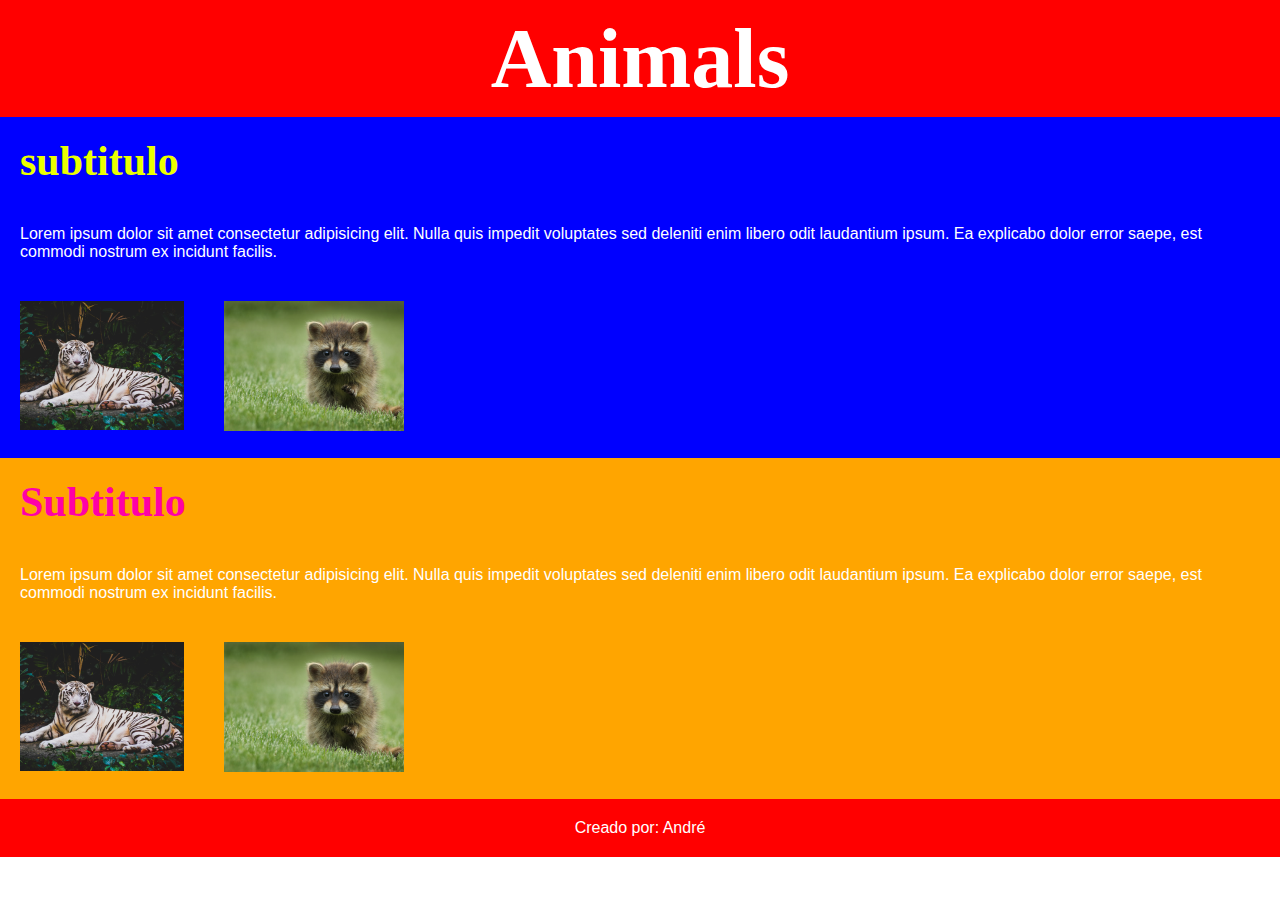
==== index.html @ 8914f717 "Sesion3-s3 final" ====
<!DOCTYPE html>
<html lang="en">

<head>
  <meta charset="UTF-8">
  <meta name="viewport" content="width=device-width, initial-scale=1.0">
  <title>Animals</title>
  <link href="./styles/main.css" type="text/css" rel="stylesheet" />
</head>

<body>
  <header>
    <h1>Animals</h1>
  </header>
  <main>
    <section class="sub-1">
      <h2>subtitulo</h2>
      <p>Lorem ipsum dolor sit amet consectetur adipisicing elit. Nulla quis impedit voluptates sed deleniti enim libero
        odit laudantium ipsum. Ea explicabo dolor error saepe, est commodi nostrum ex incidunt facilis.</p>
      <div>
        <figure>
          <img src="./images/animal1.png" alt="Tigre blanco">
        </figure>
        <figure>
          <img src="./images/animal2.png" alt="mapache">
        </figure>
      </div>
    </section>
    <section class="sub-2">
      <h2>Subtitulo</h2>
      <p>Lorem ipsum dolor sit amet consectetur adipisicing elit. Nulla quis impedit voluptates sed deleniti enim libero
        odit laudantium ipsum. Ea explicabo dolor error saepe, est commodi nostrum ex incidunt facilis.</p>
      <div>
        <figure>
          <img src="./images/animal1.png" alt="Tigre blanco">
        </figure>
        <figure>
          <img src="./images/animal2.png" alt="mapache">
        </figure>
      </div>
    </section>
  </main>
  <footer>
    <p>Creado por: André</p>
  </footer>

</body>

</html>
---- styles/main.css ----
/*Globals*/
* {
  margin: 0;
}
p {
  font-family: arial;
  font-size: 16px;
  padding: 20px;
}

h2 {
  padding: 20px;
}

/*Estilos de header */
header {
  background-color: red;
  text-align: center;
  color: white;
  padding: 10px;
  font-size: 42px;
}

/*Estilos de section 1*/
.sub-1 {
  background-color: blue;
  color: white;
  font-size: 28px;

}

.sub-1 h2 {
  color: #ebff00;
  
}

.sub-1 div {
  display: flex;
  
}

.sub-1 div figure {
  padding: 20px;
}

/*Estilos Section 2 */
.sub-2 {
  background-color: orange;
  color: white;
  font-size: 28px;
}

.sub-2 h2 {
  color: #FF00A8;
}

.sub-2 div {
  display: flex;
}

.sub-2 div figure {
  padding: 20px;
}

/*Estilos de footer */
footer {
  background-color: red;
  color: white;
  text-align: center;
}
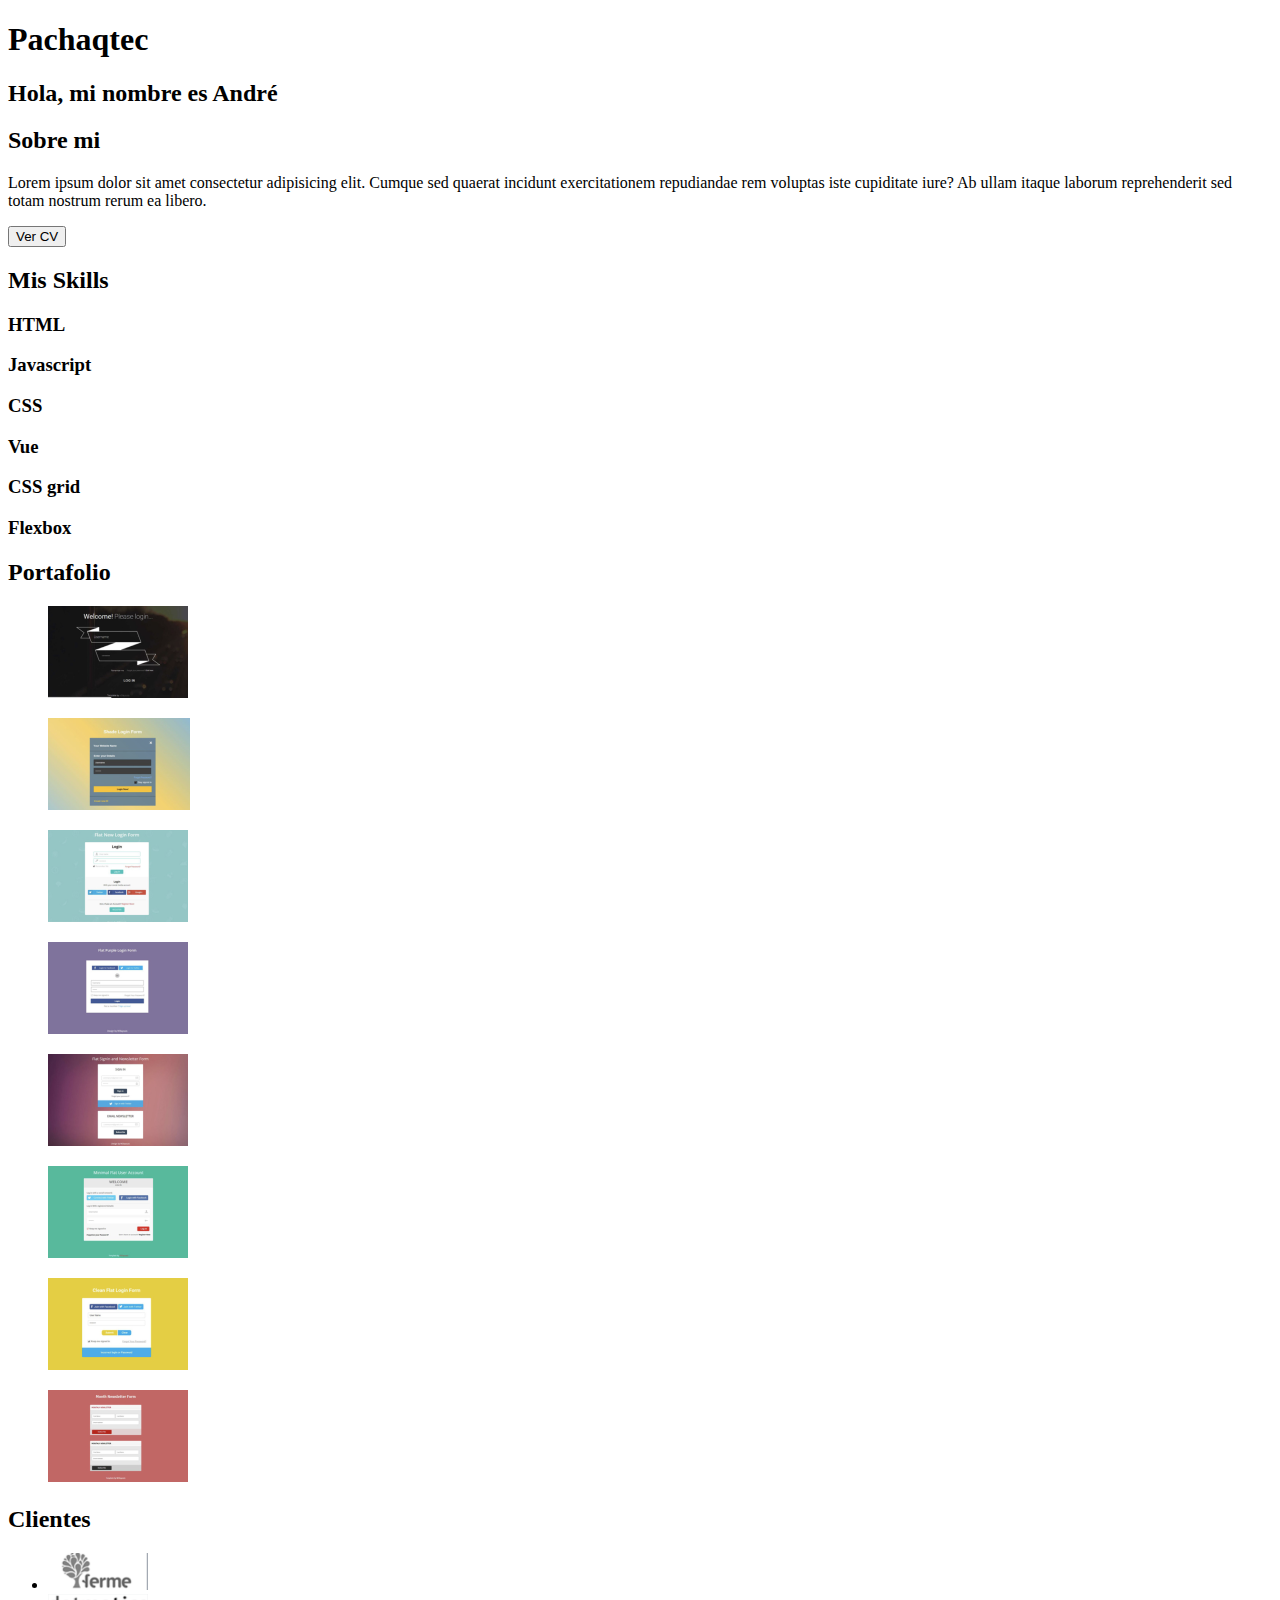
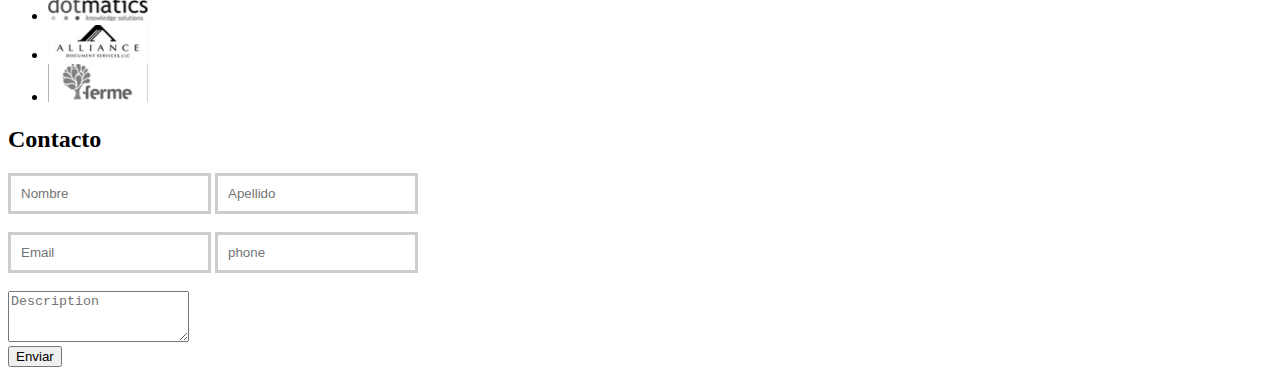
==== commit 114a53ba: "Casi se termina la validación del formulario" ====
--- a/index.html
+++ b/index.html
@@ -4,45 +4,107 @@
 <head>
   <meta charset="UTF-8">
   <meta name="viewport" content="width=device-width, initial-scale=1.0">
-  <title>Animals</title>
+  <title>Portafolio</title>
   <link href="./styles/main.css" type="text/css" rel="stylesheet" />
 </head>
 
 <body>
-  <header>
-    <h1>Animals</h1>
-  </header>
   <main>
-    <section class="sub-1">
-      <h2>subtitulo</h2>
-      <p>Lorem ipsum dolor sit amet consectetur adipisicing elit. Nulla quis impedit voluptates sed deleniti enim libero
-        odit laudantium ipsum. Ea explicabo dolor error saepe, est commodi nostrum ex incidunt facilis.</p>
+    <section class="pachaqtec">
+      <h1>Pachaqtec</h1>
+      <h2>Hola, mi nombre es André</h2>
+    </section>
+    <section class="sobre-mi">
+      <h2>Sobre mi</h2>
+      <p>Lorem ipsum dolor sit amet consectetur adipisicing elit. Cumque sed quaerat incidunt exercitationem repudiandae
+        rem voluptas iste cupiditate iure? Ab ullam itaque laborum reprehenderit sed totam nostrum rerum ea libero.</p>
+      <button>Ver CV</button>
+    </section>
+    <section class="skills">
+      <h2>Mis Skills</h2>
       <div>
+        <div>
+          <h3>HTML</h3>
+          <div></div>
+          <div></div>
+        </div>
+        <div>
+          <h3>Javascript</h3>
+          <div></div>
+          <div></div>
+        </div>
+        <div>
+          <h3>CSS</h3>
+          <div></div>
+          <div></div>
+        </div>
+        <div>
+          <h3>Vue</h3>
+          <div></div>
+          <div></div>
+        </div>
+        <div>
+          <h3>CSS grid</h3>
+          <div></div>
+          <div></div>
+        </div>
+        <div>
+          <h3>Flexbox</h3>
+          <div></div>
+          <div></div>
+        </div>
+      </div>
+    </section>
+    <section class="portafolio">
+      <h2>Portafolio</h2>
+      <div class="imagenes">
         <figure>
-          <img src="./images/animal1.png" alt="Tigre blanco">
+          <img src="./images/Iport-1.png" alt="portafolio-1">
         </figure>
         <figure>
-          <img src="./images/animal2.png" alt="mapache">
+          <img src="./images/Iport-2.png" alt="portafolio-2">
+        </figure>
+        <figure>
+          <img src="./images/Iport-3.png" alt="portafolio-3">
+        </figure>
+        <figure>
+          <img src="./images/Iport-4.png" alt="portafolio-4">
+        </figure>
+        <figure>
+          <img src="./images/Iport-5.png" alt="portafolio-5">
+        </figure>
+        <figure>
+          <img src="./images/Iport-6.png" alt="portafolio-6">
+        </figure>
+        <figure>
+          <img src="./images/Iport-7.png" alt="portafolio-7">
+        </figure>
+        <figure>
+          <img src="./images/Iport-8.png" alt="portafolio-8">
         </figure>
       </div>
     </section>
-    <section class="sub-2">
-      <h2>Subtitulo</h2>
-      <p>Lorem ipsum dolor sit amet consectetur adipisicing elit. Nulla quis impedit voluptates sed deleniti enim libero
-        odit laudantium ipsum. Ea explicabo dolor error saepe, est commodi nostrum ex incidunt facilis.</p>
-      <div>
-        <figure>
-          <img src="./images/animal1.png" alt="Tigre blanco">
-        </figure>
-        <figure>
-          <img src="./images/animal2.png" alt="mapache">
-        </figure>
-      </div>
+    <section class="clientes">
+      <h2>Clientes</h2>
+      <ul>
+        <li><img src="./images/Icli-1.png" width="100" alt="cliente-1"></li>
+        <li><img src="./images/Icli-2.png" width="100" alt="cliente-2"></li>
+        <li><img src="./images/Icli-3.png" width="100" alt="cliente-3"></li>
+        <li><img src="./images/Icli-4.png" width="100" alt="cliente-4"></li>
+      </ul>
     </section>
+    <footer>
+      <h2>Contacto</h2>
+      <form action="#">
+        <input type="text" name="us-name" placeholder="Nombre" required pattern="[A-Za-Z]+">
+        <input type="text" name="us-lastname" placeholder="Apellido" required pattern="[A-Za-Z]+"><br><br>
+        <input type="email" name="us-email" placeholder="Email" required>
+        <input type="tel" name="us-phone" placeholder="phone" required pattern="[0-9]{3}-[0-9]{2}-[0-9]{3}"><br><br>
+        <textarea name="us-comments" cols="20" rows="3" placeholder="Description" required pattern="[A-Za-Z]+"></textarea><br>
+        <button>Enviar</button>
+      </form>
+    </footer>
   </main>
-  <footer>
-    <p>Creado por: André</p>
-  </footer>
 
 </body>
 
--- a/styles/main.css
+++ b/styles/main.css
@@ -1,70 +1,20 @@
-/*Globals*/
-* {
-  margin: 0;
+input:valid:focus {
+  background: green;
 }
-p {
-  font-family: arial;
-  font-size: 16px;
+
+input:invalid:focus {
+  background: red;
+}
+
+input {
+  padding: 10px;
+  border: 3px solid #cdcdcd;
+}
+
+input[type="number"] {
   padding: 20px;
 }
 
-h2 {
-  padding: 20px;
-}
-
-/*Estilos de header */
-header {
-  background-color: red;
-  text-align: center;
-  color: white;
-  padding: 10px;
-  font-size: 42px;
-}
-
-/*Estilos de section 1*/
-.sub-1 {
-  background-color: blue;
-  color: white;
-  font-size: 28px;
-
-}
-
-.sub-1 h2 {
-  color: #ebff00;
-  
-}
-
-.sub-1 div {
-  display: flex;
-  
-}
-
-.sub-1 div figure {
-  padding: 20px;
-}
-
-/*Estilos Section 2 */
-.sub-2 {
-  background-color: orange;
-  color: white;
-  font-size: 28px;
-}
-
-.sub-2 h2 {
-  color: #FF00A8;
-}
-
-.sub-2 div {
-  display: flex;
-}
-
-.sub-2 div figure {
-  padding: 20px;
-}
-
-/*Estilos de footer */
-footer {
-  background-color: red;
-  color: white;
-  text-align: center;
-}
+label {
+  margin-left: 10px;
+}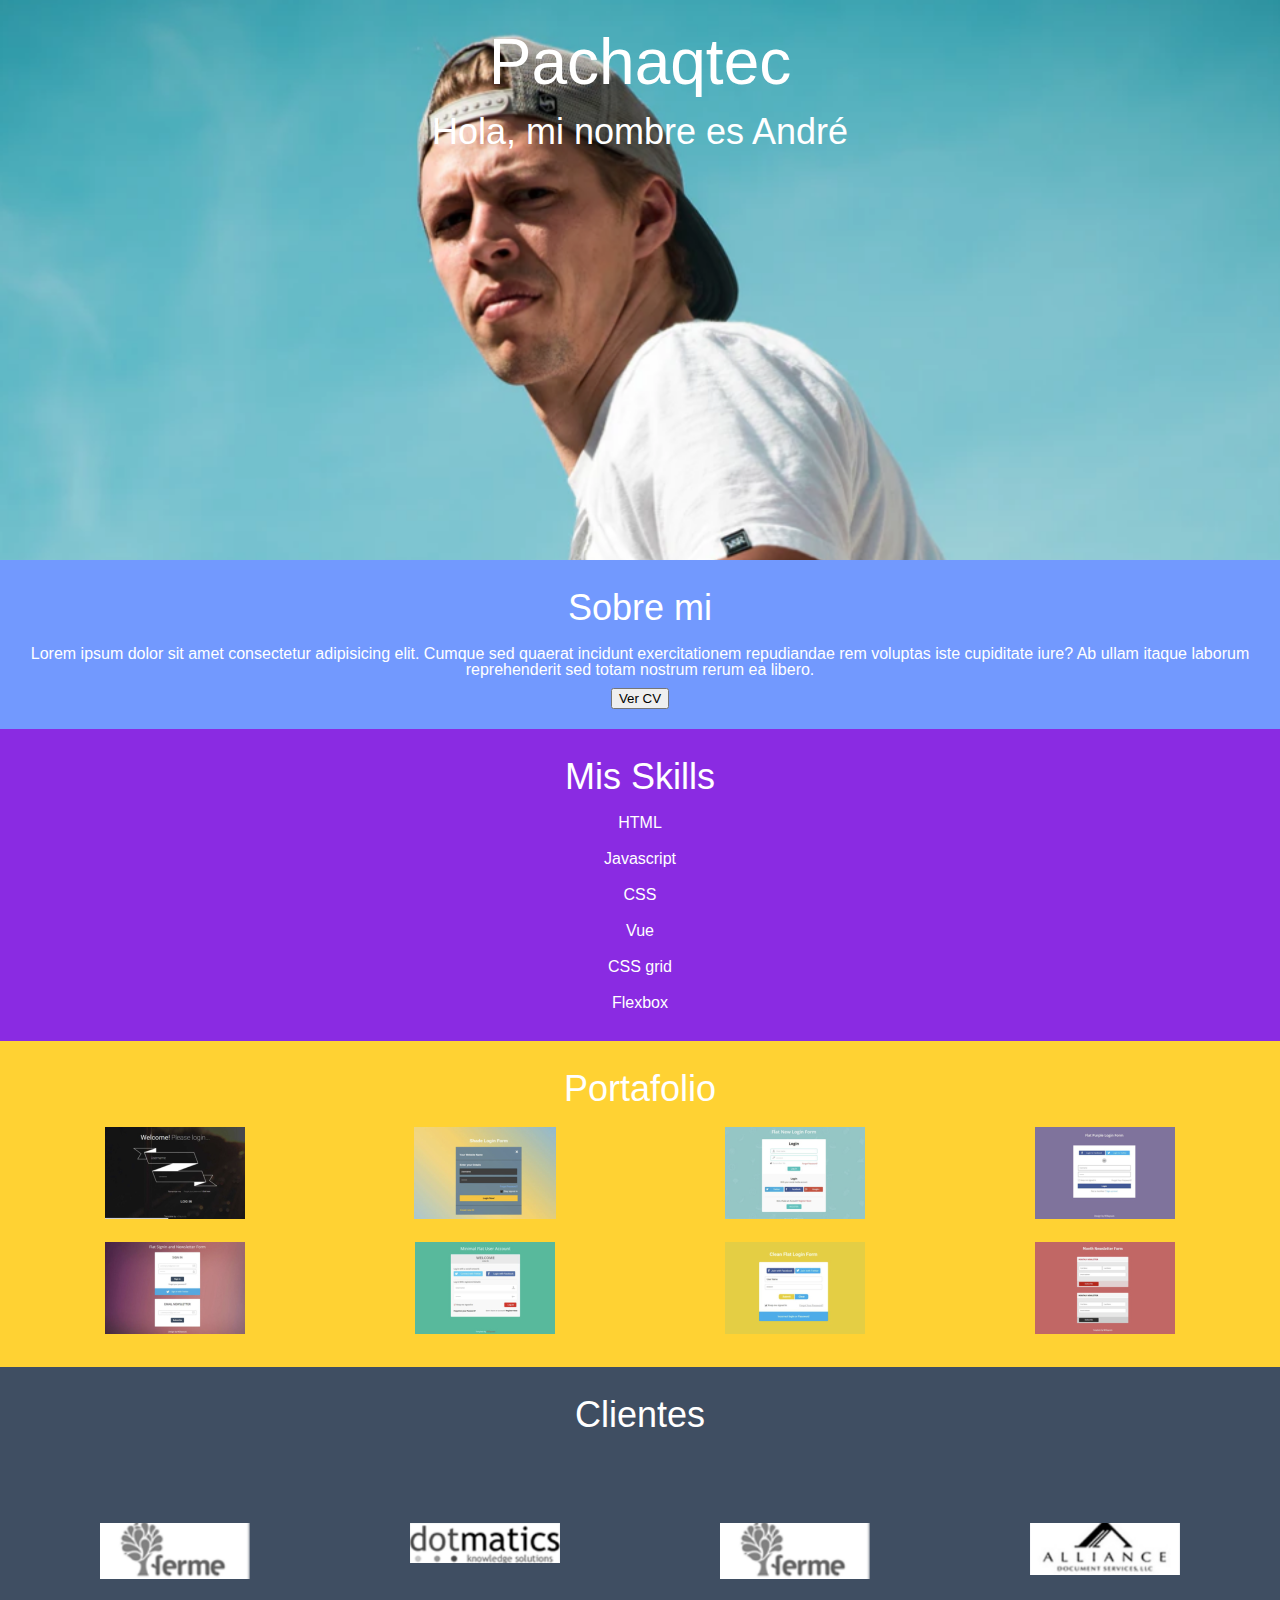
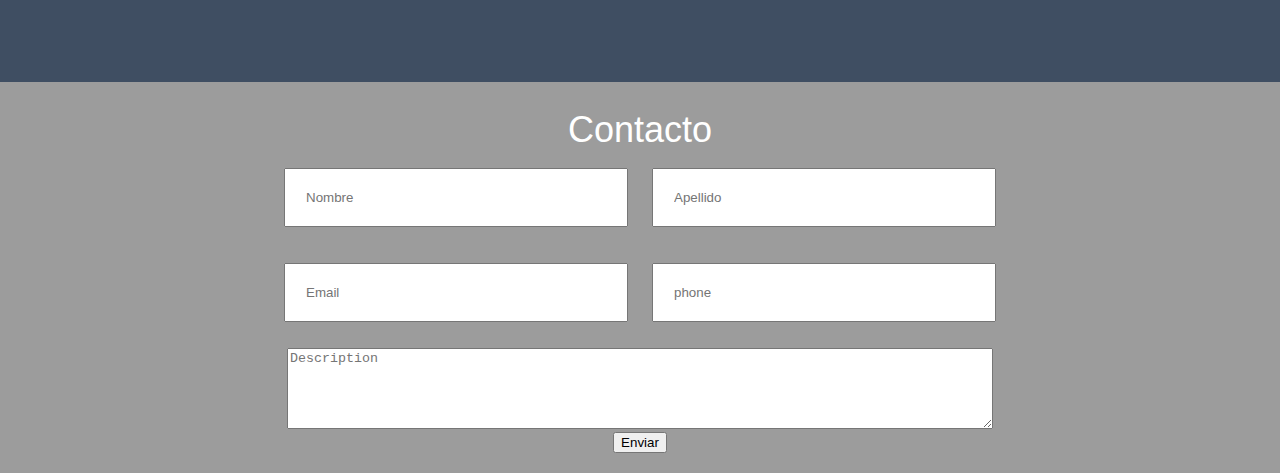
==== commit 89f9aed6: "Se realizo mejoras en el estilo de la página" ====
--- a/index.html
+++ b/index.html
@@ -5,12 +5,13 @@
   <meta charset="UTF-8">
   <meta name="viewport" content="width=device-width, initial-scale=1.0">
   <title>Portafolio</title>
-  <link href="./styles/main.css" type="text/css" rel="stylesheet" />
+  <link href="./styles/reset.css" rel="stylesheet"/>
+  <link href="./styles/main.css" type="text/css" rel="stylesheet"/>
 </head>
 
 <body>
   <main>
-    <section class="pachaqtec">
+    <section class="banner">
       <h1>Pachaqtec</h1>
       <h2>Hola, mi nombre es André</h2>
     </section>
@@ -87,20 +88,20 @@
     <section class="clientes">
       <h2>Clientes</h2>
       <ul>
-        <li><img src="./images/Icli-1.png" width="100" alt="cliente-1"></li>
-        <li><img src="./images/Icli-2.png" width="100" alt="cliente-2"></li>
-        <li><img src="./images/Icli-3.png" width="100" alt="cliente-3"></li>
-        <li><img src="./images/Icli-4.png" width="100" alt="cliente-4"></li>
+        <li><img src="./images/Icli-1.png" width="150" alt="cliente-1"></li>
+        <li><img src="./images/Icli-2.png" width="150" alt="cliente-2"></li>
+        <li><img src="./images/Icli-1.png" width="150" alt="cliente-3"></li>
+        <li><img src="./images/Icli-3.png" width="150" alt="cliente-4"></li>
       </ul>
     </section>
     <footer>
       <h2>Contacto</h2>
       <form action="#">
-        <input type="text" name="us-name" placeholder="Nombre" required pattern="[A-Za-Z]+">
-        <input type="text" name="us-lastname" placeholder="Apellido" required pattern="[A-Za-Z]+"><br><br>
+        <input type="text" name="us-name" placeholder="Nombre" required pattern="[A-Za-z]+">
+        <input type="text" name="us-lastname" placeholder="Apellido" required pattern="[A-Za-z]+"><br><br>
         <input type="email" name="us-email" placeholder="Email" required>
-        <input type="tel" name="us-phone" placeholder="phone" required pattern="[0-9]{3}-[0-9]{2}-[0-9]{3}"><br><br>
-        <textarea name="us-comments" cols="20" rows="3" placeholder="Description" required pattern="[A-Za-Z]+"></textarea><br>
+        <input type="tel" name="us-phone" placeholder="phone" required pattern="\d{9}"><br><br>
+        <textarea name="us-comments" cols="30" rows="5" placeholder="Description" required pattern="[A-Za-z]+"></textarea><br>
         <button>Enviar</button>
       </form>
     </footer>
--- a/styles/main.css
+++ b/styles/main.css
@@ -1,20 +1,88 @@
-input:valid:focus {
-  background: green;
+/*Globals*/
+h2 {
+  font-size: 36px;
 }
 
-input:invalid:focus {
-  background: red;
+body {
+  text-align: center;
+}
+
+section {
+  padding: 20px;
+}
+
+h1,
+h2,
+h3,
+p {
+  color: white;
+  padding: 10px;
+  font-family: Helvetica;
+}
+
+/*Estilo de la Sección 1 */
+.banner {
+  background-image: url('../images/banner.png');
+  background-position: center;
+  background-repeat: no-repeat;
+  background-size: cover;
+  padding-bottom: 400px;
+}
+
+.banner h1 {
+  font-size: 64px;
+}
+
+/*Estilo de la Sección 2 */
+.sobre-mi {
+  background-color: #7299fe;
+}
+
+/*Estilo de la Sección 3 */
+.skills {
+  background-color: blueviolet;
+}
+
+/*Estilo de la Sección 4 */
+.portafolio {
+  background-color: #ffd233;
+}
+
+.portafolio .imagenes {
+  display: grid;
+  grid-template-columns: 1fr 1fr 1fr 1fr;
+}
+
+.portafolio .imagenes figure {
+  padding: 10px;
+}
+
+/*Estilo de la Sección 5 */
+.clientes {
+  background-color: #3f4e62;
+}
+
+.clientes ul {
+  display: flex;
+  list-style-type: none ;
+}
+
+.clientes ul li {
+  padding: 80px;
+}
+
+/*Estilo del footer */
+footer {
+  background-color: #9c9c9c;
+  padding: 20px;
 }
 
 input {
-  padding: 10px;
-  border: 3px solid #cdcdcd;
+  padding: 20px;
+  width: 300px;
+  margin: 10px
 }
 
-input[type="number"] {
-  padding: 20px;
-}
-
-label {
-  margin-left: 10px;
+textarea {
+  width: 700px;
 }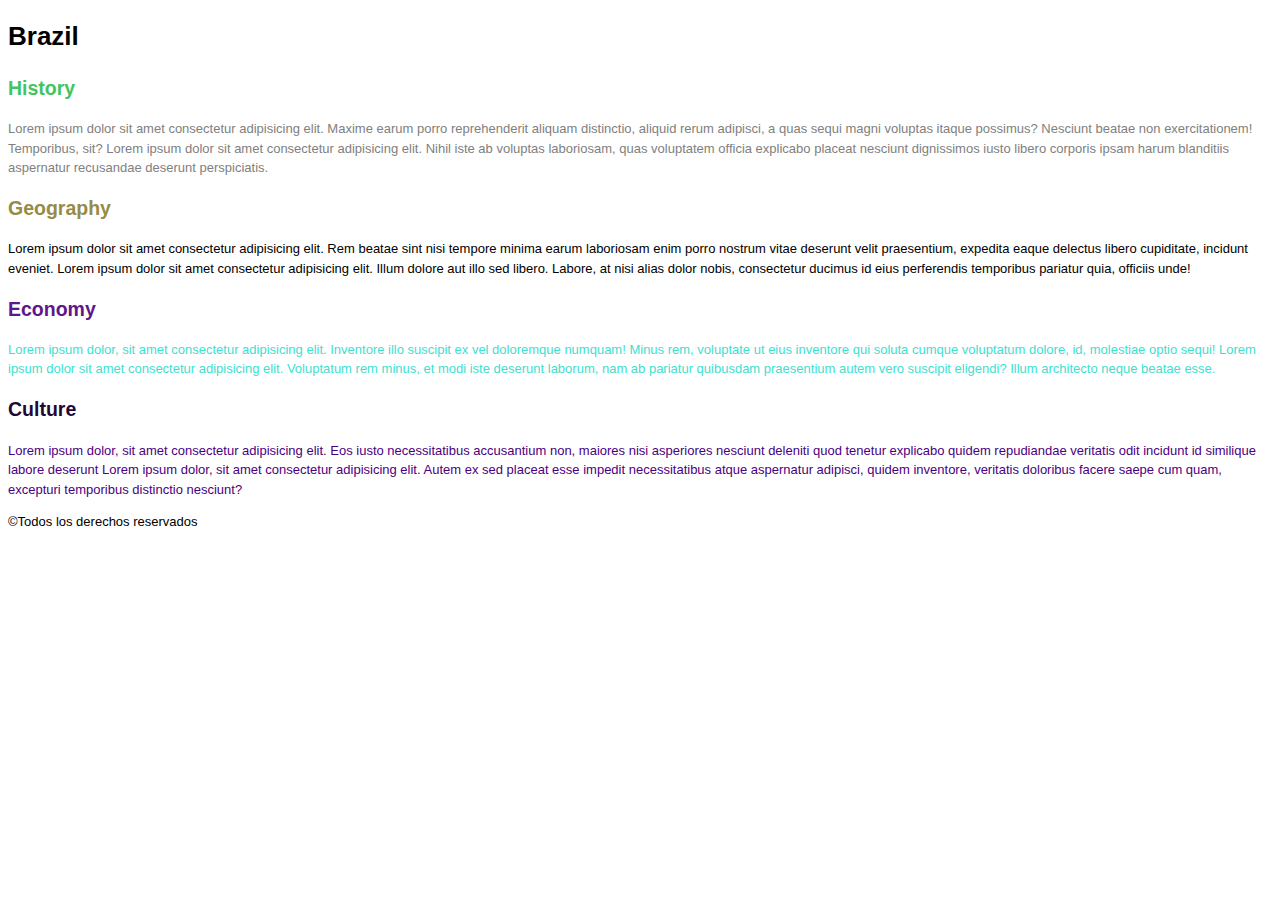
==== commit 3d286353: "Estilos y colores de css" ====
--- a/index.html
+++ b/index.html
@@ -4,109 +4,47 @@
 <head>
   <meta charset="UTF-8">
   <meta name="viewport" content="width=device-width, initial-scale=1.0">
-  <title>Portafolio</title>
-  <link href="./styles/reset.css" rel="stylesheet"/>
-  <link href="./styles/main.css" type="text/css" rel="stylesheet"/>
+  <title>Brazil</title>
+  <link href="./styles/main.css" rel="stylesheet"/>
 </head>
 
 <body>
   <main>
-    <section class="banner">
-      <h1>Pachaqtec</h1>
-      <h2>Hola, mi nombre es André</h2>
+    <h1>Brazil</h1>
+    <section class="history">
+      <h2>History</h2>
+      <p>Lorem ipsum dolor sit amet consectetur adipisicing elit. Maxime earum porro reprehenderit aliquam distinctio,
+        aliquid rerum adipisci, a quas sequi magni voluptas itaque possimus? Nesciunt beatae non exercitationem!
+        Temporibus, sit? Lorem ipsum dolor sit amet consectetur adipisicing elit. Nihil iste ab voluptas laboriosam,
+        quas voluptatem officia explicabo placeat nesciunt dignissimos iusto libero corporis ipsam harum blanditiis
+        aspernatur recusandae deserunt perspiciatis.</p>
     </section>
-    <section class="sobre-mi">
-      <h2>Sobre mi</h2>
-      <p>Lorem ipsum dolor sit amet consectetur adipisicing elit. Cumque sed quaerat incidunt exercitationem repudiandae
-        rem voluptas iste cupiditate iure? Ab ullam itaque laborum reprehenderit sed totam nostrum rerum ea libero.</p>
-      <button>Ver CV</button>
+    <section class="geography">
+      <h2>Geography</h2>
+      <p>Lorem ipsum dolor sit amet consectetur adipisicing elit. Rem beatae sint nisi tempore minima earum laboriosam
+        enim porro nostrum vitae deserunt velit praesentium, expedita eaque delectus libero cupiditate, incidunt
+        eveniet. Lorem ipsum dolor sit amet consectetur adipisicing elit. Illum dolore aut illo sed libero. Labore, at
+        nisi alias dolor nobis, consectetur ducimus id eius perferendis temporibus pariatur quia, officiis unde!</p>
     </section>
-    <section class="skills">
-      <h2>Mis Skills</h2>
-      <div>
-        <div>
-          <h3>HTML</h3>
-          <div></div>
-          <div></div>
-        </div>
-        <div>
-          <h3>Javascript</h3>
-          <div></div>
-          <div></div>
-        </div>
-        <div>
-          <h3>CSS</h3>
-          <div></div>
-          <div></div>
-        </div>
-        <div>
-          <h3>Vue</h3>
-          <div></div>
-          <div></div>
-        </div>
-        <div>
-          <h3>CSS grid</h3>
-          <div></div>
-          <div></div>
-        </div>
-        <div>
-          <h3>Flexbox</h3>
-          <div></div>
-          <div></div>
-        </div>
-      </div>
+    <section class="economy">
+      <h2>Economy</h2>
+      <p>Lorem ipsum dolor, sit amet consectetur adipisicing elit. Inventore illo suscipit ex vel doloremque numquam!
+        Minus rem, voluptate ut eius inventore qui soluta cumque voluptatum dolore, id, molestiae optio sequi! Lorem
+        ipsum dolor sit amet consectetur adipisicing elit. Voluptatum rem minus, et modi iste deserunt laborum, nam ab
+        pariatur quibusdam praesentium autem vero suscipit eligendi? Illum architecto neque beatae esse.</p>
     </section>
-    <section class="portafolio">
-      <h2>Portafolio</h2>
-      <div class="imagenes">
-        <figure>
-          <img src="./images/Iport-1.png" alt="portafolio-1">
-        </figure>
-        <figure>
-          <img src="./images/Iport-2.png" alt="portafolio-2">
-        </figure>
-        <figure>
-          <img src="./images/Iport-3.png" alt="portafolio-3">
-        </figure>
-        <figure>
-          <img src="./images/Iport-4.png" alt="portafolio-4">
-        </figure>
-        <figure>
-          <img src="./images/Iport-5.png" alt="portafolio-5">
-        </figure>
-        <figure>
-          <img src="./images/Iport-6.png" alt="portafolio-6">
-        </figure>
-        <figure>
-          <img src="./images/Iport-7.png" alt="portafolio-7">
-        </figure>
-        <figure>
-          <img src="./images/Iport-8.png" alt="portafolio-8">
-        </figure>
-      </div>
+    <section class="culture">
+      <h2>Culture</h2>
+      <p>Lorem ipsum dolor, sit amet consectetur adipisicing elit. Eos iusto necessitatibus accusantium non, maiores
+        nisi asperiores nesciunt deleniti quod tenetur explicabo quidem repudiandae veritatis odit incidunt id similique
+        labore deserunt Lorem ipsum dolor, sit amet consectetur adipisicing elit. Autem ex sed placeat esse impedit
+        necessitatibus atque aspernatur adipisci, quidem inventore, veritatis doloribus facere saepe cum quam, excepturi
+        temporibus distinctio nesciunt?</p>
     </section>
-    <section class="clientes">
-      <h2>Clientes</h2>
-      <ul>
-        <li><img src="./images/Icli-1.png" width="150" alt="cliente-1"></li>
-        <li><img src="./images/Icli-2.png" width="150" alt="cliente-2"></li>
-        <li><img src="./images/Icli-1.png" width="150" alt="cliente-3"></li>
-        <li><img src="./images/Icli-3.png" width="150" alt="cliente-4"></li>
-      </ul>
-    </section>
-    <footer>
-      <h2>Contacto</h2>
-      <form action="#">
-        <input type="text" name="us-name" placeholder="Nombre" required pattern="[A-Za-z]+">
-        <input type="text" name="us-lastname" placeholder="Apellido" required pattern="[A-Za-z]+"><br><br>
-        <input type="email" name="us-email" placeholder="Email" required>
-        <input type="tel" name="us-phone" placeholder="phone" required pattern="\d{9}"><br><br>
-        <textarea name="us-comments" cols="30" rows="5" placeholder="Description" required pattern="[A-Za-z]+"></textarea><br>
-        <button>Enviar</button>
-      </form>
-    </footer>
   </main>
-
+  <footer>
+    <p>&copy;Todos los derechos reservados</p>
+  </footer>
 </body>
 
 </html>--- a/styles/main.css
+++ b/styles/main.css
@@ -1,88 +1,42 @@
 /*Globals*/
-h2 {
-  font-size: 36px;
+body {
+  font-family: arial;
+  font-size: 13px;
+  line-height: 1.5;
 }
 
-body {
-  text-align: center;
+
+/*Section 1*/
+.history h2 {
+  color: rgb(65, 197, 98);
 }
 
-section {
-  padding: 20px;
+.history p {
+  color: teal;
+}
+/*Section 2*/
+.geography h2 {
+  color: rgb(148, 140, 71);
 }
 
-h1,
-h2,
-h3,
-p {
-  color: white;
-  padding: 10px;
-  font-family: Helvetica;
+.history p {
+  color: gray;
 }
 
-/*Estilo de la Sección 1 */
-.banner {
-  background-image: url('../images/banner.png');
-  background-position: center;
-  background-repeat: no-repeat;
-  background-size: cover;
-  padding-bottom: 400px;
+/*Section 3*/
+.economy h2 {
+  color: rgb(96, 22, 139);
 }
 
-.banner h1 {
-  font-size: 64px;
+.economy p {
+  color: turquoise;
 }
 
-/*Estilo de la Sección 2 */
-.sobre-mi {
-  background-color: #7299fe;
+/*Section 4*/
+.culture h2 {
+  color: rgb(30, 8, 51);
 }
 
-/*Estilo de la Sección 3 */
-.skills {
-  background-color: blueviolet;
+.culture p {
+  color: indigo;
 }
-
-/*Estilo de la Sección 4 */
-.portafolio {
-  background-color: #ffd233;
-}
-
-.portafolio .imagenes {
-  display: grid;
-  grid-template-columns: 1fr 1fr 1fr 1fr;
-}
-
-.portafolio .imagenes figure {
-  padding: 10px;
-}
-
-/*Estilo de la Sección 5 */
-.clientes {
-  background-color: #3f4e62;
-}
-
-.clientes ul {
-  display: flex;
-  list-style-type: none ;
-}
-
-.clientes ul li {
-  padding: 80px;
-}
-
-/*Estilo del footer */
-footer {
-  background-color: #9c9c9c;
-  padding: 20px;
-}
-
-input {
-  padding: 20px;
-  width: 300px;
-  margin: 10px
-}
-
-textarea {
-  width: 700px;
-}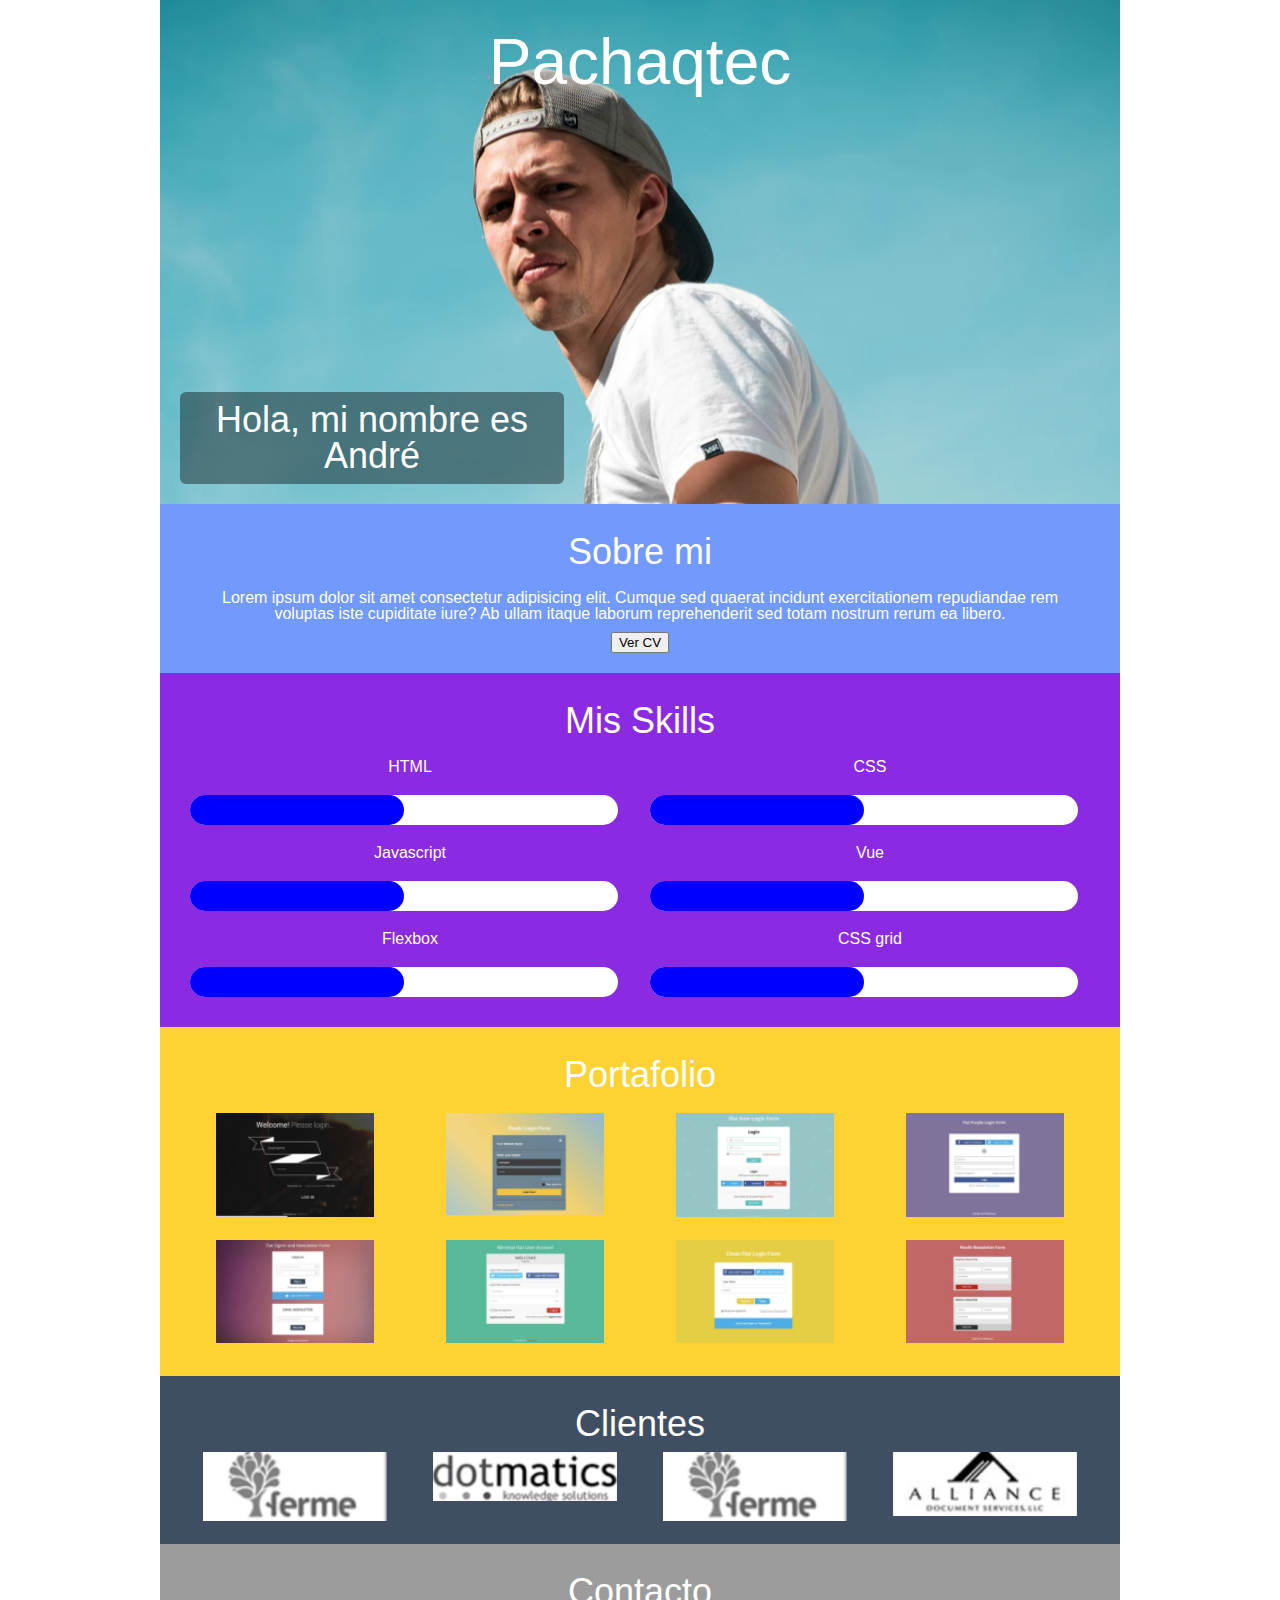
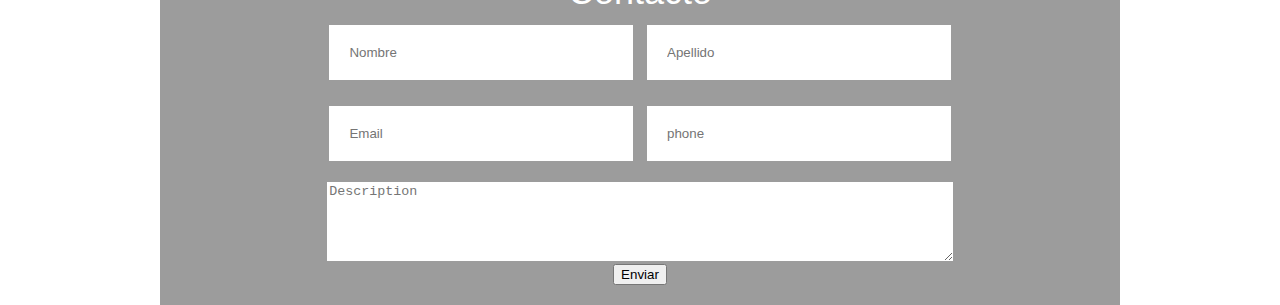
==== commit 7cf61f2a: "Se mejoro el proyecto" ====
--- a/index.html
+++ b/index.html
@@ -4,47 +4,122 @@
 <head>
   <meta charset="UTF-8">
   <meta name="viewport" content="width=device-width, initial-scale=1.0">
-  <title>Brazil</title>
-  <link href="./styles/main.css" rel="stylesheet"/>
+  <title>Portafolio</title>
+  <link href="./styles/reset.css" rel="stylesheet" />
+  <link href="./styles/main.css" type="text/css" rel="stylesheet" />
 </head>
 
 <body>
   <main>
-    <h1>Brazil</h1>
-    <section class="history">
-      <h2>History</h2>
-      <p>Lorem ipsum dolor sit amet consectetur adipisicing elit. Maxime earum porro reprehenderit aliquam distinctio,
-        aliquid rerum adipisci, a quas sequi magni voluptas itaque possimus? Nesciunt beatae non exercitationem!
-        Temporibus, sit? Lorem ipsum dolor sit amet consectetur adipisicing elit. Nihil iste ab voluptas laboriosam,
-        quas voluptatem officia explicabo placeat nesciunt dignissimos iusto libero corporis ipsam harum blanditiis
-        aspernatur recusandae deserunt perspiciatis.</p>
+    <section class="banner">
+      <h1>Pachaqtec</h1>
+      <h2 class="banner-box">Hola, mi nombre es André</h2>
     </section>
-    <section class="geography">
-      <h2>Geography</h2>
-      <p>Lorem ipsum dolor sit amet consectetur adipisicing elit. Rem beatae sint nisi tempore minima earum laboriosam
-        enim porro nostrum vitae deserunt velit praesentium, expedita eaque delectus libero cupiditate, incidunt
-        eveniet. Lorem ipsum dolor sit amet consectetur adipisicing elit. Illum dolore aut illo sed libero. Labore, at
-        nisi alias dolor nobis, consectetur ducimus id eius perferendis temporibus pariatur quia, officiis unde!</p>
+    <section class="sobre-mi">
+      <h2>Sobre mi</h2>
+      <p>Lorem ipsum dolor sit amet consectetur adipisicing elit. Cumque sed quaerat incidunt exercitationem repudiandae
+        rem voluptas iste cupiditate iure? Ab ullam itaque laborum reprehenderit sed totam nostrum rerum ea libero.</p>
+      <button>Ver CV</button>
     </section>
-    <section class="economy">
-      <h2>Economy</h2>
-      <p>Lorem ipsum dolor, sit amet consectetur adipisicing elit. Inventore illo suscipit ex vel doloremque numquam!
-        Minus rem, voluptate ut eius inventore qui soluta cumque voluptatum dolore, id, molestiae optio sequi! Lorem
-        ipsum dolor sit amet consectetur adipisicing elit. Voluptatum rem minus, et modi iste deserunt laborum, nam ab
-        pariatur quibusdam praesentium autem vero suscipit eligendi? Illum architecto neque beatae esse.</p>
+    <section class="skills">
+      <h2>Mis Skills</h2>
+      <div>
+        <div class="grid">
+          <div>
+            <h3>HTML</h3>
+            <div class="bar">
+              <div class="blue-bar"></div>
+            </div>
+          </div>
+          <div>
+            <h3>CSS</h3>
+            <div class="bar">
+              <div class="blue-bar"></div>
+            </div>
+          </div>
+        </div>
+        <div class="grid">
+          <div>
+            <h3>Javascript</h3>
+            <div class="bar">
+              <div class="blue-bar"></div>
+            </div>
+          </div>
+          <div>
+            <h3>Vue</h3>
+            <div class="bar">
+              <div class="blue-bar"></div>
+            </div>
+          </div>
+        </div>
+        <div class="grid">
+          <div>
+            <h3>Flexbox</h3>
+            <div class="bar">
+              <div class="blue-bar"></div>
+            </div>
+          </div>
+          <div>
+            <h3>CSS grid</h3>
+            <div class="bar">
+              <div class="blue-bar"></div>
+            </div>
+          </div>
+        </div>
+      </div>
     </section>
-    <section class="culture">
-      <h2>Culture</h2>
-      <p>Lorem ipsum dolor, sit amet consectetur adipisicing elit. Eos iusto necessitatibus accusantium non, maiores
-        nisi asperiores nesciunt deleniti quod tenetur explicabo quidem repudiandae veritatis odit incidunt id similique
-        labore deserunt Lorem ipsum dolor, sit amet consectetur adipisicing elit. Autem ex sed placeat esse impedit
-        necessitatibus atque aspernatur adipisci, quidem inventore, veritatis doloribus facere saepe cum quam, excepturi
-        temporibus distinctio nesciunt?</p>
+    <section class="portafolio">
+      <h2>Portafolio</h2>
+      <div class="imagenes">
+        <figure>
+          <img src="./images/Iport-1.png" alt="portafolio-1">
+        </figure>
+        <figure>
+          <img src="./images/Iport-2.png" alt="portafolio-2">
+        </figure>
+        <figure>
+          <img src="./images/Iport-3.png" alt="portafolio-3">
+        </figure>
+        <figure>
+          <img src="./images/Iport-4.png" alt="portafolio-4">
+        </figure>
+        <figure>
+          <img src="./images/Iport-5.png" alt="portafolio-5">
+        </figure>
+        <figure>
+          <img src="./images/Iport-6.png" alt="portafolio-6">
+        </figure>
+        <figure>
+          <img src="./images/Iport-7.png" alt="portafolio-7">
+        </figure>
+        <figure>
+          <img src="./images/Iport-8.png" alt="portafolio-8">
+        </figure>
+      </div>
     </section>
+    <section class="clientes">
+      <h2>Clientes</h2>
+      <ul>
+        <li><img src="./images/Icli-1.png" alt="cliente-1"></li>
+        <li><img src="./images/Icli-2.png" alt="cliente-2"></li>
+        <li><img src="./images/Icli-1.png" alt="cliente-3"></li>
+        <li><img src="./images/Icli-3.png" alt="cliente-4"></li>
+      </ul>
+    </section>
+    <footer>
+      <h2>Contacto</h2>
+      <form action="#">
+        <input type="text" name="us-name" placeholder="Nombre" required pattern="[A-Za-z]+">
+        <input type="text" name="us-lastname" placeholder="Apellido" required pattern="[A-Za-z]+"><br><br>
+        <input type="email" name="us-email" placeholder="Email" required>
+        <input type="tel" name="us-phone" placeholder="phone" required pattern="\d{9}"><br><br>
+        <textarea name="us-comments" cols="30" rows="5" placeholder="Description" required
+          pattern="[A-Za-z]+"></textarea><br>
+        <button>Enviar</button>
+      </form>
+    </footer>
   </main>
-  <footer>
-    <p>&copy;Todos los derechos reservados</p>
-  </footer>
+
 </body>
 
 </html>--- a/styles/main.css
+++ b/styles/main.css
@@ -1,42 +1,137 @@
 /*Globals*/
-body {
-  font-family: arial;
-  font-size: 13px;
-  line-height: 1.5;
+* {
+  box-sizing: border-box;
 }
 
-
-/*Section 1*/
-.history h2 {
-  color: rgb(65, 197, 98);
+h2 {
+  font-size: 36px;
 }
 
-.history p {
-  color: teal;
-}
-/*Section 2*/
-.geography h2 {
-  color: rgb(148, 140, 71);
+body {
+  text-align: center;
 }
 
-.history p {
-  color: gray;
+main {
+  max-width: 960px;
+  width: 100%;
+  margin: auto;
 }
 
-/*Section 3*/
-.economy h2 {
-  color: rgb(96, 22, 139);
+section {
+  padding: 20px;
 }
 
-.economy p {
-  color: turquoise;
+h1,
+h2,
+h3,
+p {
+  color: white;
+  padding: 10px;
+  font-family: Helvetica;
 }
 
-/*Section 4*/
-.culture h2 {
-  color: rgb(30, 8, 51);
+/*Estilo de la Sección 1 */
+.banner {
+  background-image: url('../images/banner.png');
+  background-position: center;
+  background-repeat: no-repeat;
+  background-size: cover;
+  padding-bottom: 400px;
+  position: relative;
 }
 
-.culture p {
-  color: indigo;
+.banner h1 {
+  font-size: 64px;
 }
+
+.banner-box {
+  width: 40%;
+  position: absolute;
+  bottom: 20px;
+  background-color: rgba(0, 0, 0, 0.4);
+  border-radius: 6px;
+}
+
+/*Estilo de la Sección 2 */
+.sobre-mi {
+  background-color: #7299fe;
+}
+
+/*Estilo de la Sección 3 */
+.skills {
+  background-color: blueviolet;
+}
+
+.skills .grid {
+  display: grid;
+  grid-template-columns: repeat(2, 1fr);
+}
+
+.bar {
+  width: 93%;
+  height: 30px;
+  border-radius: 20px;
+  margin: 10px;
+  background: white;
+}
+
+.blue-bar {
+  width: 50%;
+  height: 30px;
+  border-radius: 20px;
+  background: blue;
+}
+
+/*Estilo de la Sección 4 */
+.portafolio {
+  background-color: #ffd233;
+}
+
+.portafolio .imagenes {
+  display: grid;
+  grid-template-columns: repeat(4, 1fr);
+}
+
+.portafolio .imagenes figure {
+  padding: 10px;
+}
+
+.portafolio .imagenes figure img {
+  width: 75%;
+}
+
+/*Estilo de la Sección 5 */
+.clientes {
+  background-color: #3f4e62;
+}
+
+.clientes ul {
+  display: flex;
+  list-style-type: none;
+}
+
+.clientes ul li {
+  width: 30%;
+}
+
+.clientes img {
+  width: 80%;
+}
+
+/*Estilo del footer */
+footer {
+  background-color: #9c9c9c;
+  padding: 20px;
+}
+
+input {
+  padding: 20px;
+  width: 33%;
+  margin: 5px;
+  border: none;
+}
+
+textarea {
+  width: 68%;
+  border: none;
+}
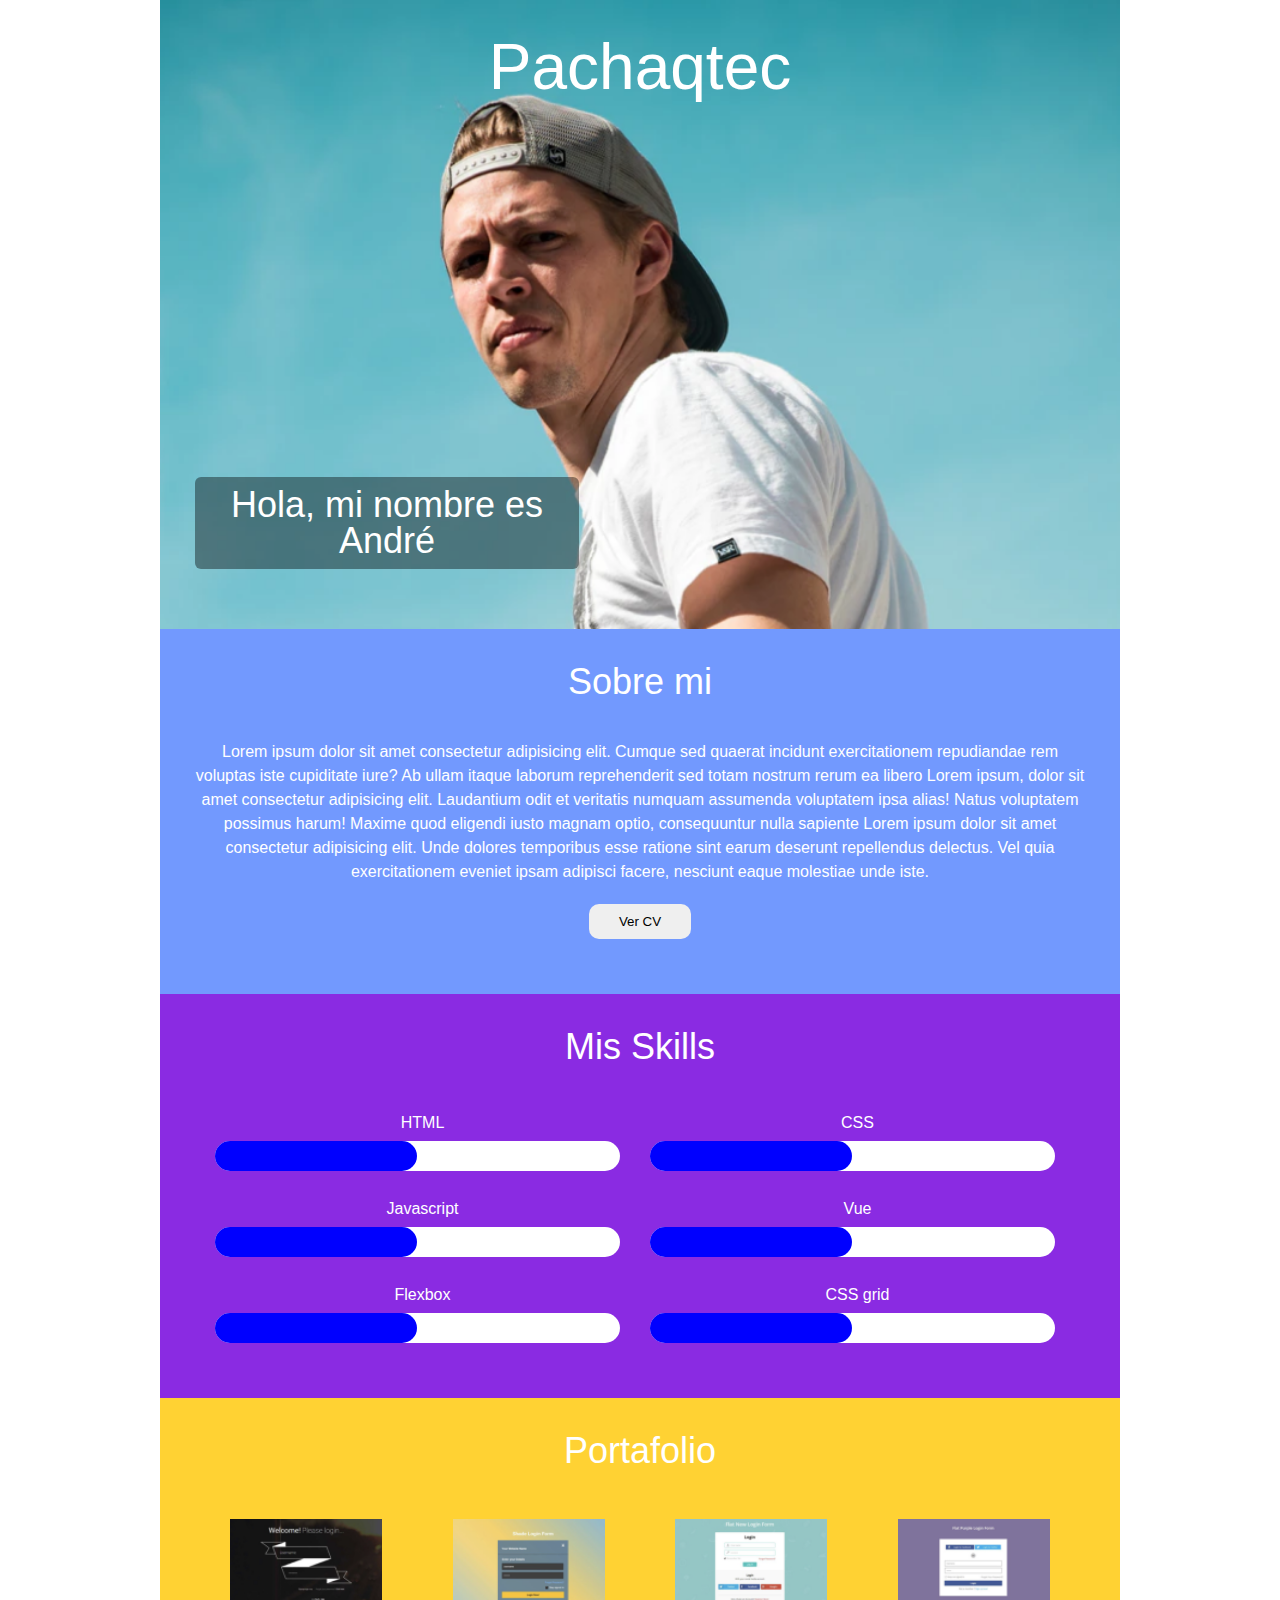
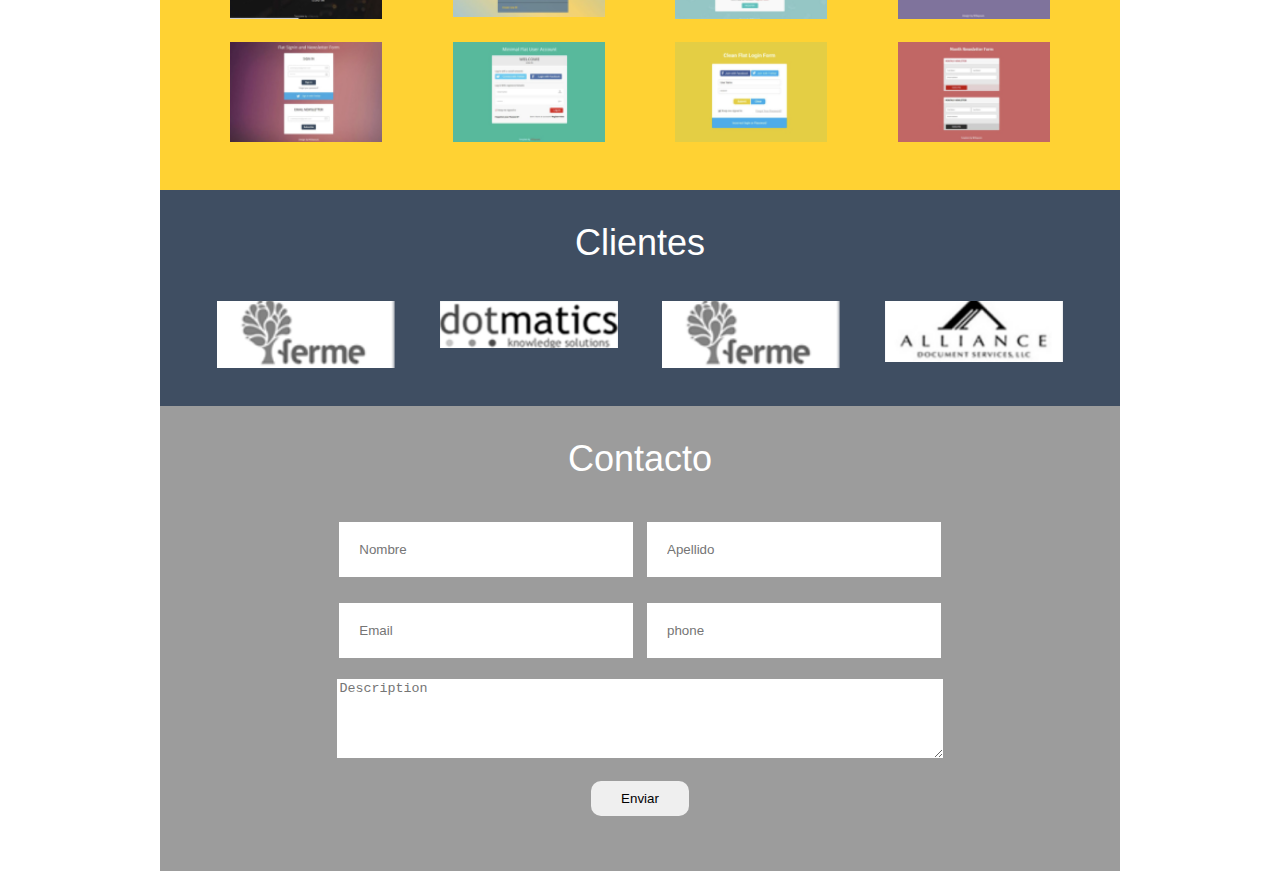
==== commit f4e0a216: "Se mejoró el código y el formato del proyecto" ====
--- a/index.html
+++ b/index.html
@@ -15,10 +15,15 @@
       <h1>Pachaqtec</h1>
       <h2 class="banner-box">Hola, mi nombre es André</h2>
     </section>
-    <section class="sobre-mi">
+    <section class="about-me">
       <h2>Sobre mi</h2>
       <p>Lorem ipsum dolor sit amet consectetur adipisicing elit. Cumque sed quaerat incidunt exercitationem repudiandae
-        rem voluptas iste cupiditate iure? Ab ullam itaque laborum reprehenderit sed totam nostrum rerum ea libero.</p>
+        rem voluptas iste cupiditate iure? Ab ullam itaque laborum reprehenderit sed totam nostrum rerum ea libero Lorem
+        ipsum, dolor sit amet consectetur adipisicing elit. Laudantium odit et veritatis numquam assumenda voluptatem
+        ipsa alias! Natus voluptatem possimus harum! Maxime quod eligendi iusto magnam optio, consequuntur nulla
+        sapiente Lorem ipsum dolor sit amet consectetur adipisicing elit. Unde dolores temporibus esse ratione sint
+        earum deserunt repellendus delectus. Vel quia exercitationem eveniet ipsam adipisci facere, nesciunt eaque
+        molestiae unde iste.</p>
       <button>Ver CV</button>
     </section>
     <section class="skills">
@@ -68,9 +73,9 @@
         </div>
       </div>
     </section>
-    <section class="portafolio">
+    <section class="portfolio">
       <h2>Portafolio</h2>
-      <div class="imagenes">
+      <div class="images">
         <figure>
           <img src="./images/Iport-1.png" alt="portafolio-1">
         </figure>
@@ -97,7 +102,7 @@
         </figure>
       </div>
     </section>
-    <section class="clientes">
+    <section class="clients">
       <h2>Clientes</h2>
       <ul>
         <li><img src="./images/Icli-1.png" alt="cliente-1"></li>
@@ -106,7 +111,7 @@
         <li><img src="./images/Icli-3.png" alt="cliente-4"></li>
       </ul>
     </section>
-    <footer>
+    <section class="contacts">
       <h2>Contacto</h2>
       <form action="#">
         <input type="text" name="us-name" placeholder="Nombre" required pattern="[A-Za-z]+">
@@ -117,7 +122,7 @@
           pattern="[A-Za-z]+"></textarea><br>
         <button>Enviar</button>
       </form>
-    </footer>
+    </section>
   </main>
 
 </body>
--- a/styles/main.css
+++ b/styles/main.css
@@ -1,10 +1,6 @@
 /*Globals*/
 * {
   box-sizing: border-box;
-}
-
-h2 {
-  font-size: 36px;
 }
 
 body {
@@ -18,7 +14,22 @@
 }
 
 section {
-  padding: 20px;
+  padding: 35px;
+}
+
+section h2 {
+  margin-bottom: 40px;
+}
+
+button {
+  padding: 10px 30px;
+  margin: 20px auto;
+  border: none;
+  border-radius: 10px;
+}
+
+h2 {
+  font-size: 36px;
 }
 
 h1,
@@ -26,7 +37,6 @@
 h3,
 p {
   color: white;
-  padding: 10px;
   font-family: Helvetica;
 }
 
@@ -36,12 +46,13 @@
   background-position: center;
   background-repeat: no-repeat;
   background-size: cover;
-  padding-bottom: 400px;
+  padding-bottom: 510px;
   position: relative;
 }
 
 .banner h1 {
   font-size: 64px;
+  padding-bottom: 20px;
 }
 
 .banner-box {
@@ -50,11 +61,16 @@
   bottom: 20px;
   background-color: rgba(0, 0, 0, 0.4);
   border-radius: 6px;
+  padding: 10px;
 }
 
 /*Estilo de la Sección 2 */
-.sobre-mi {
+.about-me {
   background-color: #7299fe;
+}
+
+.about-me p {
+  line-height: 1.5;
 }
 
 /*Estilo de la Sección 3 */
@@ -65,6 +81,7 @@
 .skills .grid {
   display: grid;
   grid-template-columns: repeat(2, 1fr);
+  padding: 10px;
 }
 
 .bar {
@@ -83,45 +100,44 @@
 }
 
 /*Estilo de la Sección 4 */
-.portafolio {
+.portfolio {
   background-color: #ffd233;
 }
 
-.portafolio .imagenes {
+.portfolio .images {
   display: grid;
   grid-template-columns: repeat(4, 1fr);
 }
 
-.portafolio .imagenes figure {
+.portfolio .images figure {
   padding: 10px;
 }
 
-.portafolio .imagenes figure img {
+.portfolio img {
   width: 75%;
 }
 
 /*Estilo de la Sección 5 */
-.clientes {
+.clients {
   background-color: #3f4e62;
 }
 
-.clientes ul {
+.clients ul {
   display: flex;
   list-style-type: none;
 }
 
-.clientes ul li {
+.clients ul li {
   width: 30%;
 }
 
-.clientes img {
+.clients img {
   width: 80%;
 }
 
-/*Estilo del footer */
-footer {
+/*Estilo de la Sección 5 */
+.contacts {
   background-color: #9c9c9c;
-  padding: 20px;
 }
 
 input {
